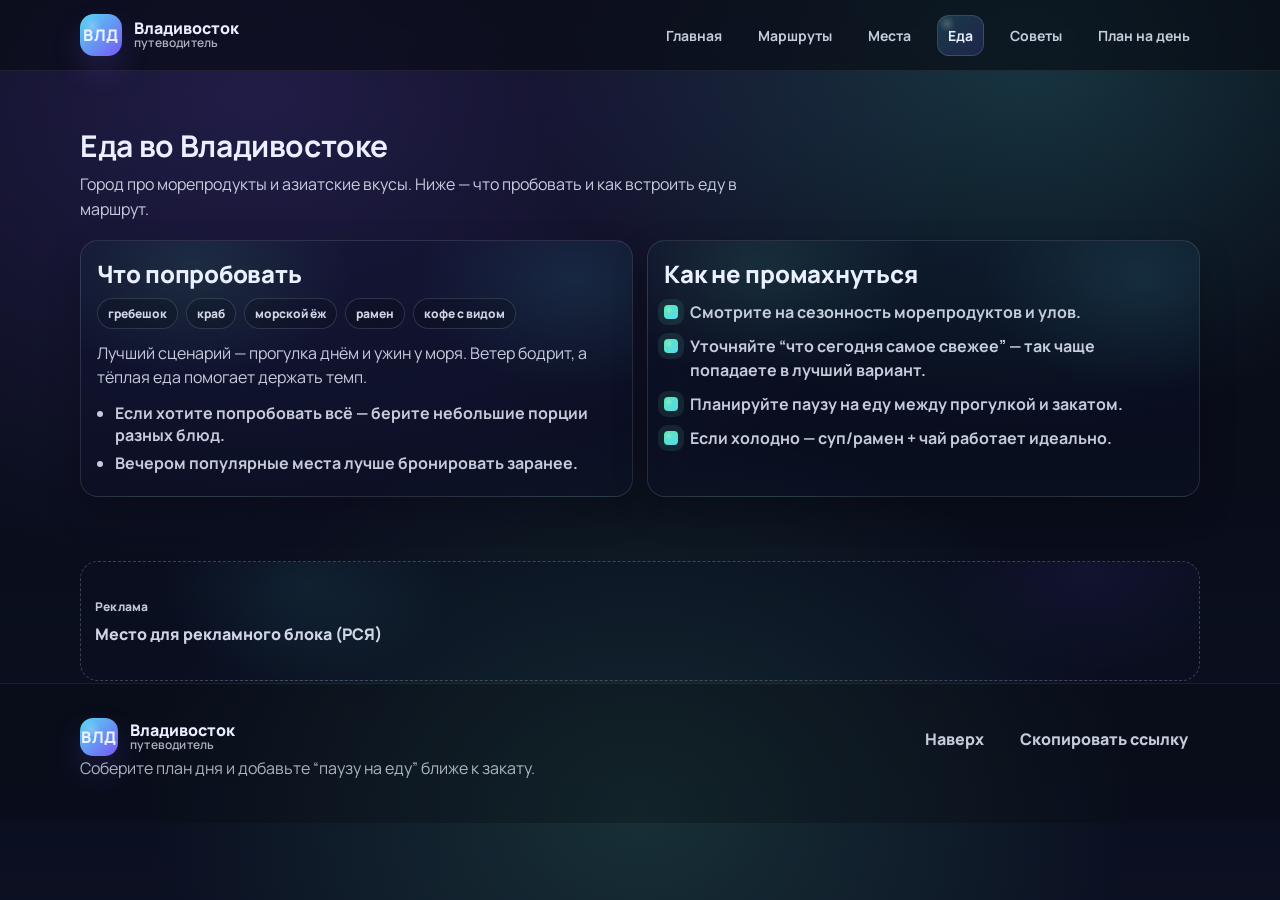
==== food.html @ 8162d110 "Add files via upload" ====
<!doctype html>
<html lang="ru">
  <head>
    <meta charset="utf-8" />
    <meta name="viewport" content="width=device-width, initial-scale=1" />
    <meta name="description" content="Еда во Владивостоке: что попробовать, как выбирать морепродукты и как строить день вокруг кофе, прогулок и ужина у моря." />
    <meta name="robots" content="index,follow,max-image-preview:large,max-snippet:-1,max-video-preview:-1" />
    <meta name="theme-color" content="#070A12" />

    <title>Еда во Владивостоке — морепродукты, кофе и как выбирать</title>
    <link rel="canonical" href="https://joo231.github.io/vladivostok-guide/food.html" />

    <meta property="og:type" content="website" />
    <meta property="og:locale" content="ru_RU" />
    <meta property="og:title" content="Еда во Владивостоке" />
    <meta property="og:description" content="Что попробовать, как выбирать и как вписать еду в маршрут." />
    <meta property="og:url" content="https://joo231.github.io/vladivostok-guide/food.html" />
    <meta property="og:site_name" content="Владивосток — путеводитель" />

    <link rel="preconnect" href="https://fonts.googleapis.com" />
    <link rel="preconnect" href="https://fonts.gstatic.com" crossorigin />
    <link href="https://fonts.googleapis.com/css2?family=Manrope:wght@400;600;700;800&display=swap" rel="stylesheet" />
    <link rel="stylesheet" href="./styles.css" />

    <script type="application/ld+json">
      {
        "@context": "https://schema.org",
        "@type": "WebPage",
        "name": "Еда во Владивостоке",
        "url": "https://joo231.github.io/vladivostok-guide/food.html",
        "inLanguage": "ru-RU",
        "isPartOf": { "@type": "WebSite", "name": "Владивосток — путеводитель", "url": "https://joo231.github.io/vladivostok-guide/" }
      }
    </script>
  </head>
  <body>
    <a class="skip" href="#content">Перейти к содержимому</a>

    <header class="topbar">
      <div class="container topbar__inner">
        <a class="brand" href="./">
          <span class="brand__mark" aria-hidden="true">ВЛД</span>
          <span class="brand__text">
            <span class="brand__title">Владивосток</span>
            <span class="brand__subtitle">путеводитель</span>
          </span>
        </a>

        <nav class="nav" aria-label="Основная навигация">
          <a href="./">Главная</a>
          <a href="./routes.html">Маршруты</a>
          <a href="./places.html">Места</a>
          <a class="nav__cta" href="./food.html" aria-current="page">Еда</a>
          <a href="./tips.html">Советы</a>
          <a href="./planner.html">План на день</a>
        </nav>

        <button class="iconbtn" type="button" id="menuBtn" aria-label="Открыть меню" aria-expanded="false" aria-controls="mobileNav">
          <span class="iconbtn__bars" aria-hidden="true"></span>
        </button>
      </div>

      <div class="mobileNav" id="mobileNav" hidden>
        <div class="container mobileNav__inner">
          <a href="./">Главная</a>
          <a href="./routes.html">Маршруты</a>
          <a href="./places.html">Места</a>
          <a class="nav__cta" href="./food.html" aria-current="page">Еда</a>
          <a href="./tips.html">Советы</a>
          <a href="./planner.html">План на день</a>
        </div>
      </div>
    </header>

    <main id="content">
      <section class="section" id="food">
        <div class="container">
          <div class="section__head">
            <h1 class="section__title">Еда во Владивостоке</h1>
            <p class="section__lead">Город про морепродукты и азиатские вкусы. Ниже — что пробовать и как встроить еду в маршрут.</p>
          </div>

          <div class="grid grid--2">
            <article class="card card--soft">
              <h2 class="card__title">Что попробовать</h2>
              <div class="tags">
                <span class="tag">гребешок</span>
                <span class="tag">краб</span>
                <span class="tag">морской ёж</span>
                <span class="tag">рамен</span>
                <span class="tag">кофе с видом</span>
              </div>
              <p class="card__text">
                Лучший сценарий — прогулка днём и ужин у моря. Ветер бодрит, а тёплая еда помогает держать темп.
              </p>
              <ul class="card__list">
                <li>Если хотите попробовать всё — берите небольшие порции разных блюд.</li>
                <li>Вечером популярные места лучше бронировать заранее.</li>
              </ul>
            </article>

            <article class="card card--soft">
              <h2 class="card__title">Как не промахнуться</h2>
              <ul class="checklist">
                <li>Смотрите на сезонность морепродуктов и улов.</li>
                <li>Уточняйте “что сегодня самое свежее” — так чаще попадаете в лучший вариант.</li>
                <li>Планируйте паузу на еду между прогулкой и закатом.</li>
                <li>Если холодно — суп/рамен + чай работает идеально.</li>
              </ul>
            </article>
          </div>
        </div>
      </section>

      <aside class="adWrap" aria-label="Реклама">
        <div class="container">
          <div class="adSlot" id="ad-food" data-ad-provider="rsya" data-ad-slot="food" role="complementary" aria-label="Рекламный блок">
            <div class="adSlot__label" aria-hidden="true">Реклама</div>
            <div class="adSlot__body">Место для рекламного блока (РСЯ)</div>
          </div>
        </div>
      </aside>

      <footer class="footer">
        <div class="container footer__inner">
          <div class="footer__left">
            <div class="brand brand--footer">
              <span class="brand__mark" aria-hidden="true">ВЛД</span>
              <span class="brand__text">
                <span class="brand__title">Владивосток</span>
                <span class="brand__subtitle">путеводитель</span>
              </span>
            </div>
            <p class="muted">Соберите план дня и добавьте “паузу на еду” ближе к закату.</p>
          </div>

          <div class="footer__right">
            <a class="link" href="#content">Наверх</a>
            <button class="link" type="button" id="copyLinkBtn">Скопировать ссылку</button>
          </div>
        </div>
      </footer>
    </main>

    <script src="./script.js"></script>
  </body>
</html>
---- styles.css ----
:root{
  --bg:#070A12;
  --bg2:#0B1022;
  --card:#0D1330;
  --card2:#0E1738;
  --text:#EAF0FF;
  --muted:rgba(234,240,255,.84);
  --muted2:rgba(234,240,255,.72);
  --stroke:rgba(234,240,255,.12);
  --stroke2:rgba(234,240,255,.18);
  --primary:#5AE4FF;
  --primary2:#7C5CFF;
  --good:#63F3B6;
  --shadow: 0 18px 45px rgba(0,0,0,.45);
  --radius: 18px;
  --radius2: 26px;
  --container: 1120px;
}

*{box-sizing:border-box}
html,body{height:100%}
body{
  margin:0;
  font-family: Manrope, system-ui, -apple-system, Segoe UI, Roboto, Arial, sans-serif;
  color:var(--text);
  background:
    radial-gradient(1200px 800px at 20% 10%, rgba(124,92,255,.22), transparent 60%),
    radial-gradient(900px 700px at 80% 5%, rgba(90,228,255,.20), transparent 55%),
    radial-gradient(900px 700px at 50% 90%, rgba(99,243,182,.14), transparent 55%),
    linear-gradient(180deg, var(--bg), var(--bg2));
  overflow-x:hidden;
}

a{color:inherit;text-decoration:none}
button,select,input{font:inherit}

:focus-visible{
  outline: 2px solid rgba(90,228,255,.70);
  outline-offset: 2px;
  border-radius: 12px;
}

.container{
  width:min(var(--container), calc(100% - 40px));
  margin-inline:auto;
}

.skip{
  position:absolute;
  left:-9999px;
  top:auto;
  width:1px;height:1px;
  overflow:hidden;
}
.skip:focus{
  left:16px; top:16px;
  width:auto;height:auto;
  padding:10px 12px;
  background:rgba(10,16,35,.92);
  border:1px solid var(--stroke2);
  border-radius:12px;
  z-index:1000;
}

.topbar{
  position:sticky;
  top:0;
  z-index:50;
  background:rgba(7,10,18,.62);
  backdrop-filter: blur(12px);
  border-bottom:1px solid rgba(234,240,255,.08);
}
.topbar__inner{
  display:flex;
  align-items:center;
  justify-content:space-between;
  gap:18px;
  padding:14px 0;
}

.brand{
  display:flex;
  align-items:center;
  gap:12px;
  min-width: 190px;
}
.brand__mark{
  width:42px; height:42px;
  display:grid; place-items:center;
  border-radius:14px;
  background:
    radial-gradient(14px 14px at 30% 30%, rgba(255,255,255,.22), transparent 65%),
    linear-gradient(135deg, rgba(90,228,255,.95), rgba(124,92,255,.95));
  box-shadow: 0 14px 30px rgba(124,92,255,.18);
  font-weight:800;
  letter-spacing:.5px;
}
.brand__text{display:flex;flex-direction:column;line-height:1.05}
.brand__title{font-weight:800}
.brand__subtitle{font-size:12px;color:var(--muted2);font-weight:600;letter-spacing:.2px}
.brand--footer .brand__mark{width:38px;height:38px;border-radius:13px}

.nav{
  display:flex;
  align-items:center;
  gap:16px;
}
.nav a{
  color:var(--muted);
  font-weight:700;
  font-size:14px;
  padding:10px 10px;
  border-radius:12px;
  transition: background .18s ease, color .18s ease, transform .18s ease;
}
.nav a:hover{
  background:rgba(234,240,255,.06);
  color:var(--text);
  transform: translateY(-1px);
}
.nav__cta{
  background:
    radial-gradient(14px 14px at 20% 20%, rgba(255,255,255,.2), transparent 60%),
    linear-gradient(135deg, rgba(90,228,255,.18), rgba(124,92,255,.18));
  border:1px solid rgba(234,240,255,.14);
  color:var(--text) !important;
}

.iconbtn{
  display:none;
  border:1px solid rgba(234,240,255,.12);
  background:rgba(13,19,48,.55);
  border-radius:14px;
  width:44px;height:44px;
  box-shadow: 0 10px 24px rgba(0,0,0,.22);
}
.iconbtn__bars{
  display:block;
  width:18px;
  height:12px;
  margin:0 auto;
  background:
    linear-gradient(var(--text),var(--text)) 0 0/100% 2px,
    linear-gradient(var(--text),var(--text)) 0 50%/100% 2px,
    linear-gradient(var(--text),var(--text)) 0 100%/100% 2px;
  background-repeat:no-repeat;
  opacity:.9;
}

.mobileNav{
  border-top:1px solid rgba(234,240,255,.08);
  background:rgba(7,10,18,.72);
  backdrop-filter: blur(14px);
}
.mobileNav__inner{
  display:grid;
  gap:10px;
  padding:12px 0 16px;
}
.mobileNav a{
  padding:12px 12px;
  border:1px solid rgba(234,240,255,.10);
  border-radius:14px;
  background:rgba(13,19,48,.40);
  color:var(--text);
  font-weight:800;
}

.hero{
  position:relative;
  padding:56px 0 34px;
}
.hero__grid{
  display:grid;
  grid-template-columns: 1.2fr .9fr;
  gap:28px;
  align-items:stretch;
}
.hero__copy{padding-top:8px}
.pill{
  display:inline-flex;
  align-items:center;
  gap:10px;
  padding:10px 14px;
  border-radius:999px;
  border:1px solid rgba(234,240,255,.14);
  background:rgba(13,19,48,.36);
  color:var(--muted);
  font-weight:700;
  font-size:13px;
}
.pill__dot{
  width:9px;height:9px;border-radius:999px;
  background: linear-gradient(135deg, var(--good), var(--primary));
  box-shadow: 0 0 0 4px rgba(99,243,182,.12);
}
.hero__title{
  margin:14px 0 10px;
  font-size: clamp(34px, 4.2vw, 56px);
  letter-spacing:-.8px;
  line-height:1.02;
}
.hero__lead{
  margin:0 0 18px;
  max-width: 58ch;
  color:var(--muted);
  font-size:16px;
  line-height:1.55;
}
.hero__actions{display:flex; gap:12px; flex-wrap:wrap; margin:0 0 18px}

.btn{
  display:inline-flex;
  align-items:center;
  justify-content:center;
  gap:10px;
  padding:12px 16px;
  border-radius:14px;
  border:1px solid rgba(234,240,255,.14);
  background:rgba(13,19,48,.40);
  color:var(--text);
  font-weight:800;
  box-shadow: 0 14px 30px rgba(0,0,0,.18);
  cursor:pointer;
  transition: transform .18s ease, box-shadow .18s ease, background .18s ease, border-color .18s ease;
}
.btn:hover{transform: translateY(-1px); border-color: rgba(234,240,255,.22)}
.btn:active{transform: translateY(0px)}
.btn--primary{
  border-color: rgba(90,228,255,.25);
  background:
    radial-gradient(18px 18px at 25% 25%, rgba(255,255,255,.24), transparent 60%),
    linear-gradient(135deg, rgba(90,228,255,.22), rgba(124,92,255,.22));
}
.btn--primary:hover{box-shadow: 0 18px 40px rgba(90,228,255,.14)}
.btn--ghost{background:rgba(13,19,48,.26)}

.stats{
  display:flex;
  gap:12px;
  flex-wrap:wrap;
  margin-top:10px;
}
.stat{
  flex:0 0 auto;
  min-width: 130px;
  padding:12px 14px;
  border-radius: 16px;
  border:1px solid rgba(234,240,255,.12);
  background:rgba(13,19,48,.30);
}
.stat__k{
  font-weight:900;
  font-size:20px;
  letter-spacing:-.4px;
}
.stat__v{color:var(--muted2); font-weight:700; font-size:13px}

.hero__card{
  border-radius: var(--radius2);
  border:1px solid rgba(234,240,255,.12);
  background:
    radial-gradient(320px 220px at 20% 15%, rgba(90,228,255,.16), transparent 60%),
    radial-gradient(280px 220px at 90% 20%, rgba(124,92,255,.16), transparent 62%),
    linear-gradient(180deg, rgba(13,19,48,.62), rgba(13,19,48,.35));
  box-shadow: var(--shadow);
  overflow:hidden;
}
.heroCard{display:flex; flex-direction:column; height:100%}
.heroCard__top{padding:18px 18px 12px}
.heroCard__badge{
  display:inline-flex;
  padding:6px 10px;
  border-radius:999px;
  border:1px solid rgba(234,240,255,.14);
  background:rgba(7,10,18,.30);
  color:var(--muted);
  font-weight:800;
  font-size:12px;
}
.heroCard__title{margin:10px 0 6px; font-weight:900; letter-spacing:-.35px}
.heroCard__meta{color:var(--muted2); font-weight:700; font-size:13px}
.heroCard__map{
  position:relative;
  height: 210px;
  border-top:1px solid rgba(234,240,255,.10);
  border-bottom:1px solid rgba(234,240,255,.10);
  background:
    radial-gradient(240px 170px at 30% 30%, rgba(99,243,182,.10), transparent 65%),
    radial-gradient(240px 170px at 70% 60%, rgba(90,228,255,.12), transparent 68%),
    linear-gradient(180deg, rgba(7,10,18,.25), rgba(7,10,18,.02));
}
.mapLine{
  position:absolute;
  left:12%;
  top:20%;
  right:12%;
  bottom:22%;
  border:1px dashed rgba(234,240,255,.22);
  border-radius: 22px;
  transform: rotate(-6deg);
}
.mapPins .pin{
  position:absolute;
  width:14px;height:14px;border-radius:999px;
  background:linear-gradient(135deg, var(--primary), var(--primary2));
  box-shadow: 0 0 0 6px rgba(90,228,255,.10);
}
.pin--a{left:18%; top:64%}
.pin--b{left:56%; top:38%}
.pin--c{left:78%; top:58%}
.heroCard__bottom{
  padding:14px 18px 18px;
  display:grid;
  grid-template-columns: 1fr 1fr 1fr;
  gap:10px;
}
.mini{
  border:1px solid rgba(234,240,255,.12);
  background:rgba(7,10,18,.20);
  border-radius:16px;
  padding:10px 12px;
}
.mini__k{color:var(--muted2); font-weight:800; font-size:12px}
.mini__v{font-weight:900; letter-spacing:-.25px}

.waves{
  margin-top:34px;
  height: 70px;
  background:
    radial-gradient(90px 24px at 10% 40%, rgba(90,228,255,.25), transparent 60%),
    radial-gradient(120px 30px at 35% 60%, rgba(124,92,255,.25), transparent 62%),
    radial-gradient(110px 28px at 65% 45%, rgba(99,243,182,.20), transparent 62%),
    radial-gradient(110px 26px at 90% 60%, rgba(90,228,255,.20), transparent 60%);
  opacity:.65;
}

.section{padding:54px 0}
.section--alt{
  background:
    radial-gradient(900px 500px at 40% 20%, rgba(13,19,48,.55), transparent 60%),
    linear-gradient(180deg, rgba(13,19,48,.22), rgba(13,19,48,.10));
  border-top:1px solid rgba(234,240,255,.06);
  border-bottom:1px solid rgba(234,240,255,.06);
}
.section__head{margin-bottom:18px}
.section__head--row{
  display:flex;
  align-items:flex-end;
  justify-content:space-between;
  gap:16px;
  flex-wrap:wrap;
}
.section__title{
  margin:0 0 6px;
  font-size: clamp(22px, 2.4vw, 30px);
  letter-spacing:-.35px;
}
.section__lead{
  margin:0;
  max-width: 72ch;
  color:var(--muted);
  line-height:1.55;
}

.grid{
  display:grid;
  gap:14px;
}
.grid--3{grid-template-columns: repeat(3, 1fr)}
.grid--2{grid-template-columns: repeat(2, 1fr)}

.card{
  border-radius: var(--radius);
  border:1px solid rgba(234,240,255,.12);
  background:
    radial-gradient(240px 160px at 20% 20%, rgba(90,228,255,.08), transparent 62%),
    radial-gradient(240px 160px at 90% 10%, rgba(124,92,255,.08), transparent 62%),
    rgba(13,19,48,.30);
  box-shadow: 0 14px 35px rgba(0,0,0,.22);
  padding:16px 16px;
}
.card__title{margin:0 0 8px; font-weight:900; letter-spacing:-.25px}
.card__text{margin:0 0 12px; color:var(--muted); line-height:1.55}
.card__list{margin:0; padding-left: 18px; color:var(--muted); font-weight:700}
.card__list li{margin:6px 0}
.card--soft{
  background:
    radial-gradient(260px 180px at 20% 10%, rgba(99,243,182,.10), transparent 62%),
    radial-gradient(260px 180px at 90% 15%, rgba(90,228,255,.10), transparent 62%),
    rgba(13,19,48,.28);
}
.card--note{
  background:
    radial-gradient(260px 180px at 20% 10%, rgba(124,92,255,.11), transparent 62%),
    radial-gradient(260px 180px at 90% 15%, rgba(90,228,255,.10), transparent 62%),
    rgba(13,19,48,.28);
}

.tags{display:flex; flex-wrap:wrap; gap:8px; margin:0 0 12px}
.tag{
  border:1px solid rgba(234,240,255,.14);
  background:rgba(7,10,18,.22);
  padding:6px 10px;
  border-radius:999px;
  font-weight:800;
  font-size:12px;
  color:rgba(234,240,255,.88);
}
.checklist{margin:0; padding-left:0; list-style:none; color:var(--muted); font-weight:700}
.checklist li{
  padding-left: 26px;
  position:relative;
  margin:10px 0;
  line-height:1.5;
}
.checklist li::before{
  content:"";
  position:absolute;
  left:0; top:.36em;
  width:14px;height:14px;
  border-radius:4px;
  background:
    radial-gradient(6px 6px at 35% 35%, rgba(255,255,255,.25), transparent 65%),
    linear-gradient(135deg, rgba(99,243,182,.95), rgba(90,228,255,.95));
  box-shadow: 0 0 0 6px rgba(99,243,182,.10);
}

.chips{display:flex; gap:8px; flex-wrap:wrap}
.chip{
  border:1px solid rgba(234,240,255,.14);
  background:rgba(13,19,48,.26);
  color:var(--muted);
  padding:10px 12px;
  border-radius:999px;
  font-weight:900;
  font-size:13px;
  cursor:pointer;
  transition: transform .18s ease, border-color .18s ease, background .18s ease, color .18s ease;
}
.chip:hover{transform: translateY(-1px); border-color: rgba(234,240,255,.22); color: var(--text)}
.chip.is-active{
  color:var(--text);
  background:
    radial-gradient(18px 18px at 25% 25%, rgba(255,255,255,.22), transparent 60%),
    linear-gradient(135deg, rgba(90,228,255,.20), rgba(124,92,255,.20));
  border-color: rgba(90,228,255,.26);
}

.places{
  display:grid;
  grid-template-columns: repeat(12, 1fr);
  gap:14px;
}
.place{
  grid-column: span 4;
  border-radius: var(--radius);
  border:1px solid rgba(234,240,255,.12);
  background:
    radial-gradient(260px 180px at 15% 15%, rgba(90,228,255,.10), transparent 62%),
    radial-gradient(260px 180px at 90% 10%, rgba(124,92,255,.10), transparent 62%),
    rgba(13,19,48,.28);
  padding:16px;
  box-shadow: 0 14px 35px rgba(0,0,0,.22);
  display:flex;
  flex-direction:column;
  gap:12px;
}
.place__top{display:flex; align-items:flex-start; justify-content:space-between; gap:10px}
.place__title{margin:0; font-weight:900; letter-spacing:-.2px}
.place__meta{color:var(--muted2); font-weight:800; font-size:12px}
.place__desc{margin:0; color:var(--muted); line-height:1.55}
.place__badges{display:flex; flex-wrap:wrap; gap:8px}
.badge{
  border:1px solid rgba(234,240,255,.14);
  background:rgba(7,10,18,.20);
  padding:6px 10px;
  border-radius:999px;
  font-weight:900;
  font-size:12px;
  color:rgba(234,240,255,.88);
}
.badge--accent{
  border-color: rgba(99,243,182,.22);
  background:rgba(99,243,182,.10);
  color: rgba(234,240,255,.86);
}
.place__actions{margin-top:auto; display:flex; gap:10px; flex-wrap:wrap}
.place__link{
  display:inline-flex;
  align-items:center;
  justify-content:center;
  padding:10px 12px;
  border-radius:14px;
  border:1px solid rgba(234,240,255,.14);
  background:rgba(13,19,48,.26);
  font-weight:900;
  font-size:13px;
}
.place__link:hover{border-color: rgba(234,240,255,.22); transform: translateY(-1px)}

.planner{
  display:grid;
  grid-template-columns: 1fr 1fr;
  gap:14px;
  align-items:stretch;
}
.planner__form{
  border-radius: var(--radius);
  border:1px solid rgba(234,240,255,.12);
  background: rgba(13,19,48,.26);
  padding:16px;
  box-shadow: 0 14px 35px rgba(0,0,0,.22);
}
.field{display:grid; gap:8px; margin-bottom:14px}
.label{font-weight:900; color:rgba(234,240,255,.92)}
.select{
  width:100%;
  padding:12px 12px;
  border-radius:14px;
  border:1px solid rgba(234,240,255,.14);
  background:rgba(7,10,18,.25);
  color:var(--text);
}
.toggles{display:flex; flex-wrap:wrap; gap:10px}
.toggle{
  display:inline-flex;
  align-items:center;
  gap:10px;
  padding:10px 12px;
  border-radius:14px;
  border:1px solid rgba(234,240,255,.14);
  background:rgba(7,10,18,.18);
  font-weight:900;
  color:var(--muted);
  cursor:pointer;
  user-select:none;
}
.toggle input{accent-color: var(--primary)}
.toggle:has(input:checked){
  background:
    radial-gradient(18px 18px at 25% 25%, rgba(255,255,255,.18), transparent 60%),
    linear-gradient(135deg, rgba(90,228,255,.16), rgba(124,92,255,.16));
  color:var(--text);
  border-color: rgba(90,228,255,.22);
}
.planner__actions{display:flex; gap:12px; flex-wrap:wrap; margin:12px 0 10px}
.muted{color:var(--muted2); margin:0; line-height:1.55}

.planner__result{
  border-radius: var(--radius);
  border:1px solid rgba(234,240,255,.12);
  background:
    radial-gradient(280px 200px at 20% 20%, rgba(90,228,255,.10), transparent 62%),
    radial-gradient(280px 200px at 90% 10%, rgba(99,243,182,.10), transparent 62%),
    rgba(13,19,48,.24);
  box-shadow: 0 14px 35px rgba(0,0,0,.22);
  overflow:hidden;
}
.result{padding:16px}
.result__empty{
  display:flex;
  gap:14px;
  align-items:flex-start;
  color:var(--muted);
}
.result__emoji{
  width:44px;height:44px;
  border-radius:16px;
  border:1px solid rgba(234,240,255,.12);
  background:rgba(7,10,18,.22);
  display:grid; place-items:center;
  font-weight:900;
}
.result__title{font-weight:900; color:var(--text); margin-bottom:4px}
.result__text{color:var(--muted); line-height:1.55}

.plan{
  display:grid;
  gap:10px;
}
.plan__head{
  display:flex;
  align-items:flex-start;
  justify-content:space-between;
  gap:12px;
  margin-bottom:8px;
}
.plan__name{margin:0; font-weight:900; letter-spacing:-.2px}
.plan__meta{color:var(--muted2); font-weight:800; font-size:12px}
.stop{
  border:1px solid rgba(234,240,255,.12);
  background:rgba(7,10,18,.18);
  border-radius:16px;
  padding:12px;
}
.stop__top{display:flex; align-items:center; justify-content:space-between; gap:10px}
.stop__title{margin:0; font-weight:900}
.stop__time{font-weight:900; color:rgba(234,240,255,.86); font-size:13px}
.stop__desc{margin:8px 0 0; color:var(--muted); line-height:1.55}
.stop__badges{display:flex; gap:8px; flex-wrap:wrap; margin-top:10px}

.footer{
  padding:34px 0 42px;
  border-top:1px solid rgba(234,240,255,.08);
  background:rgba(7,10,18,.32);
}
.footer__inner{
  display:flex;
  align-items:flex-start;
  justify-content:space-between;
  gap:14px;
  flex-wrap:wrap;
}
.footer__right{display:flex; gap:12px; flex-wrap:wrap; align-items:center}
.link{
  border:0;
  background:transparent;
  color:var(--muted);
  font-weight:900;
  cursor:pointer;
  padding:10px 12px;
  border-radius:14px;
}
.link:hover{background:rgba(234,240,255,.06); color:var(--text)}

.adWrap{
  padding: 10px 0 2px;
}
.adWrap--tight{
  padding: 2px 0 10px;
}
.adSlot{
  border-radius: var(--radius);
  border:1px dashed rgba(234,240,255,.22);
  background:
    radial-gradient(240px 160px at 20% 20%, rgba(90,228,255,.08), transparent 62%),
    radial-gradient(240px 160px at 90% 10%, rgba(124,92,255,.08), transparent 62%),
    rgba(13,19,48,.18);
  padding:14px 14px;
  min-height: 120px;
  display:flex;
  flex-direction:column;
  justify-content:center;
  gap:8px;
}
.adSlot--wide{min-height: 140px}
.adSlot__label{
  font-weight:900;
  font-size:12px;
  letter-spacing:.2px;
  color: rgba(234,240,255,.82);
}
.adSlot__body{
  color: rgba(234,240,255,.88);
  font-weight:800;
}

@media (max-width: 980px){
  .hero__grid{grid-template-columns: 1fr; gap:14px}
  .grid--3{grid-template-columns: 1fr}
  .grid--2{grid-template-columns: 1fr}
  .place{grid-column: span 6}
  .planner{grid-template-columns: 1fr}
}

@media (max-width: 780px){
  .nav{display:none}
  .iconbtn{display:inline-grid; place-items:center}
  .hero{padding-top: 42px}
  .place{grid-column: span 12}
}
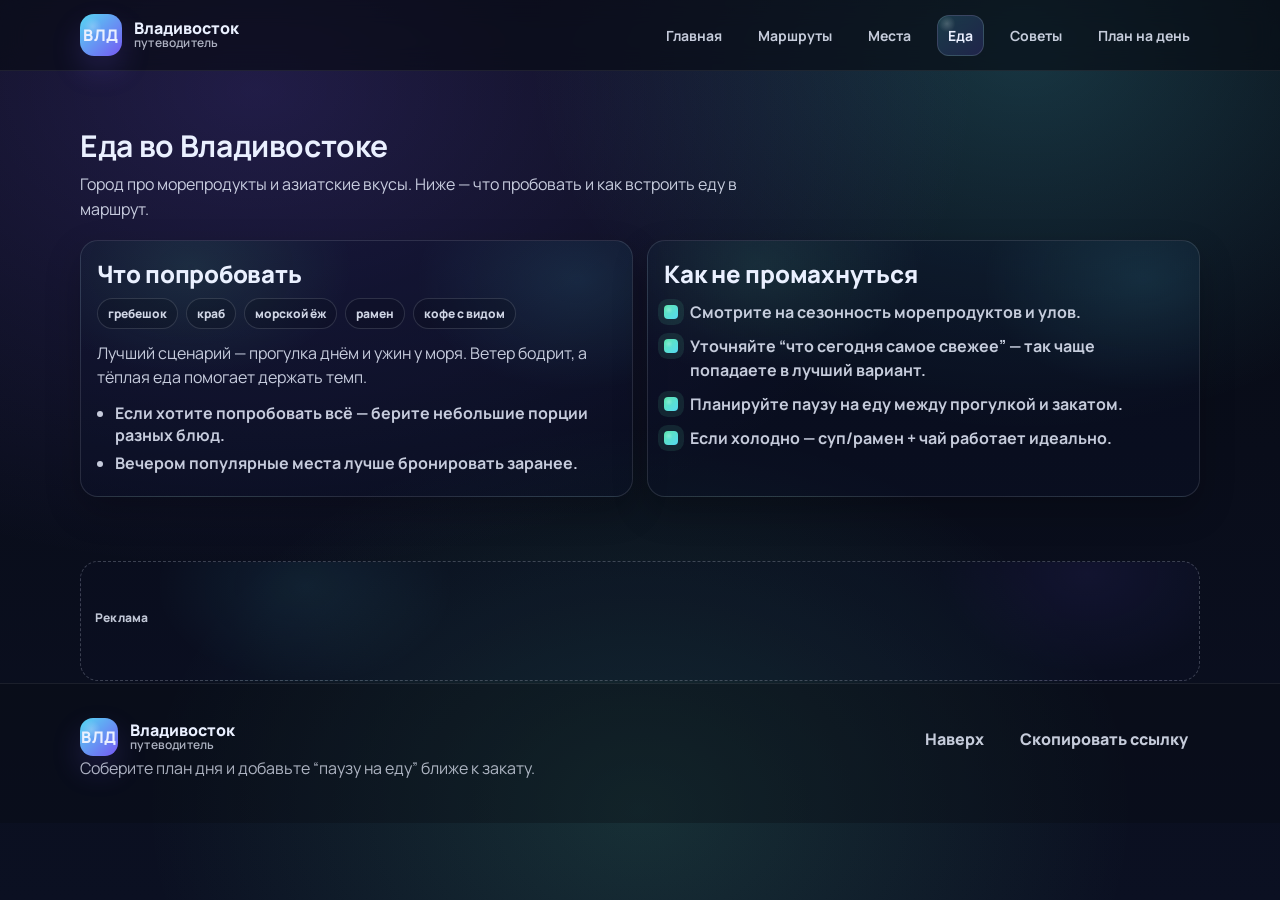
==== commit e2fed37c: "Add files via upload" ====
--- a/food.html
+++ b/food.html
@@ -114,9 +114,9 @@
 
       <aside class="adWrap" aria-label="Реклама">
         <div class="container">
-          <div class="adSlot" id="ad-food" data-ad-provider="rsya" data-ad-slot="food" role="complementary" aria-label="Рекламный блок">
+          <div class="adSlot" id="ad-food" data-ad-provider="rsya" data-ad-slot="food" role="complementary" aria-label="Реклама">
             <div class="adSlot__label" aria-hidden="true">Реклама</div>
-            <div class="adSlot__body">Место для рекламного блока (РСЯ)</div>
+            <div class="adSlot__body" aria-hidden="true"></div>
           </div>
         </div>
       </aside>
